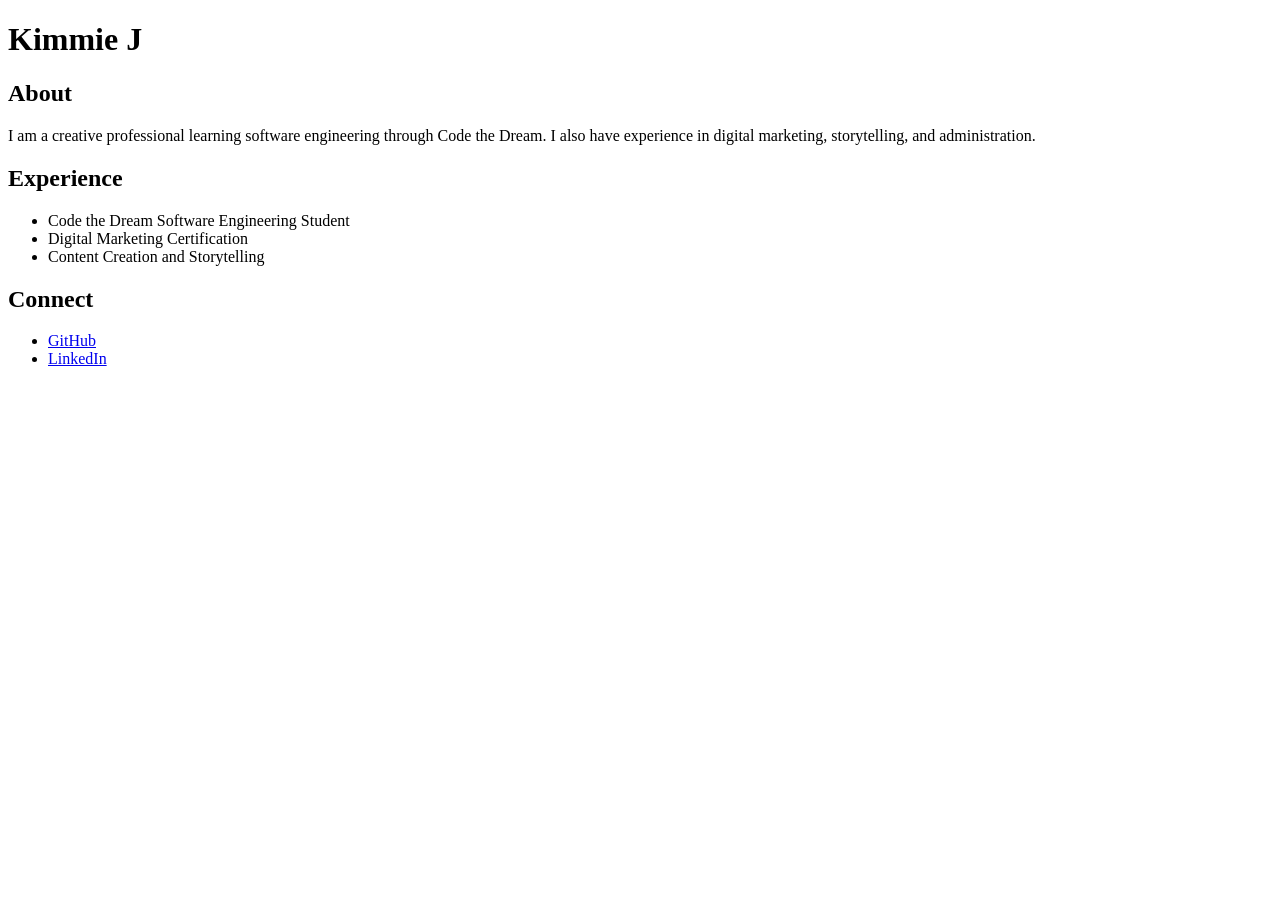
==== index.html @ 1c7cbcc1 "lesson 5 completed" ====
<!DOCTYPE html>
<html>
<head>
<title>Kimmie Portfolio</title>
<meta charset="UTF-8">
<meta name="description" content="Kimberly portfolio website">
</head>
<body>
<h1>Kimmie J</h1>
<section id="About">

    <h2>About</h2>
<p>
I am a creative professional learning software engineering through Code the Dream. I also have experience in digital marketing, storytelling, and administration.
</p>
</section>
<section id="Experience">
<h2>Experience</h2>

<ul>

    <li>Code the Dream Software Engineering Student</li>

    <li>Digital Marketing Certification</li>

    <li>Content Creation and Storytelling</li>

</ul>
</section>
<section id="Connect">

    <h2>Connect</h2>

    <ul>

        <li>
            <a href="https://github.com/kimengineer24-ux">
                GitHub
            </a>
        </li>

        <li>
            <a href="https://linkedin.com/in/Kimberly-j-millington">
                LinkedIn
            </a>
        </li>

    </ul>

</section>
</body>
</html>
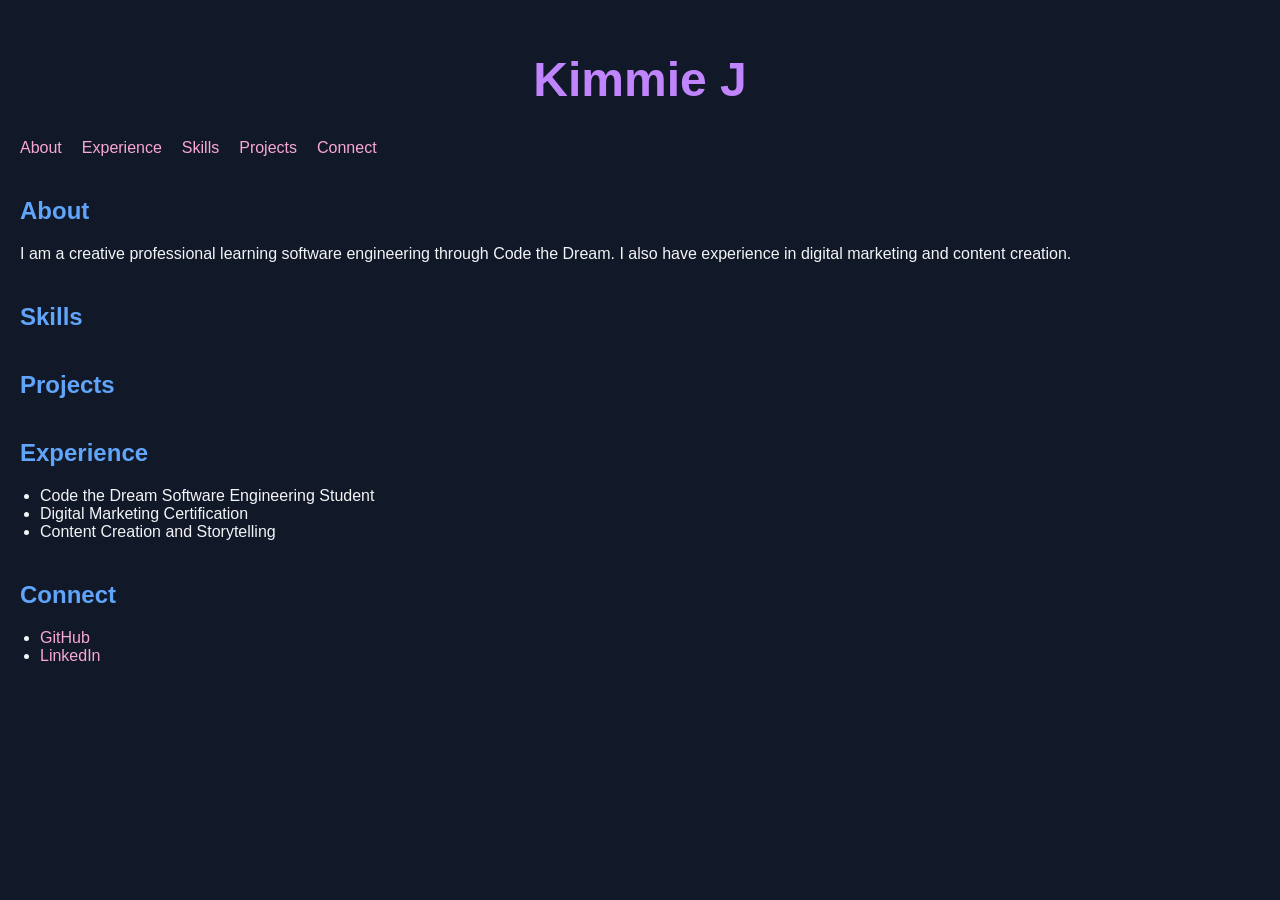
==== commit 0c4fe92a: "styling added" ====
--- a/index.html
+++ b/index.html
@@ -1,5 +1,6 @@
 <!DOCTYPE html>
 <html>
+    <link rel="stylesheet" href="css/index.css">
 <head>
 <title>Kimmie Portfolio</title>
 <meta charset="UTF-8">
@@ -7,12 +8,28 @@
 </head>
 <body>
 <h1>Kimmie J</h1>
+<nav>
+    <a href="#About">About</a>
+    <a href="#Experience">Experience</a>
+    <a href="#Skills">Skills</a>
+    <a href="#Projects">Projects</a>
+    <a href="#Connect">Connect</a>
+</nav>
 <section id="About">
+    <h2>About</h2>
 
-    <h2>About</h2>
-<p>
-I am a creative professional learning software engineering through Code the Dream. I also have experience in digital marketing, storytelling, and administration.
-</p>
+    <p>
+        I am a creative professional learning software engineering through Code the Dream. I also have experience in digital marketing and content creation.
+    </p>
+</section>
+
+<section id="Skills">
+    <h2>Skills</h2>
+</section>
+
+<section id="Projects">
+    <h2>Projects</h2>
+    <ul></ul>
 </section>
 <section id="Experience">
 <h2>Experience</h2>
--- a/css/index.css
+++ b/css/index.css
@@ -0,0 +1,37 @@
+body {
+    background-color: #111827;
+    color: #f3f4f6;
+    font-family: Arial, sans-serif;
+    margin: 0;
+    padding: 20px;
+}
+
+h1 {
+    color: #c084fc;
+    text-align: center;
+    font-size: 48px;
+}
+
+h2 {
+    color: #60a5fa;
+    margin-top: 40px;
+}
+
+nav {
+    display: flex;
+    gap: 20px;
+    margin-bottom: 30px;
+}
+
+a {
+    color: #f9a8d4;
+    text-decoration: none;
+}
+
+ul {
+    padding-left: 20px;
+}
+
+section {
+    margin-bottom: 40px;
+}
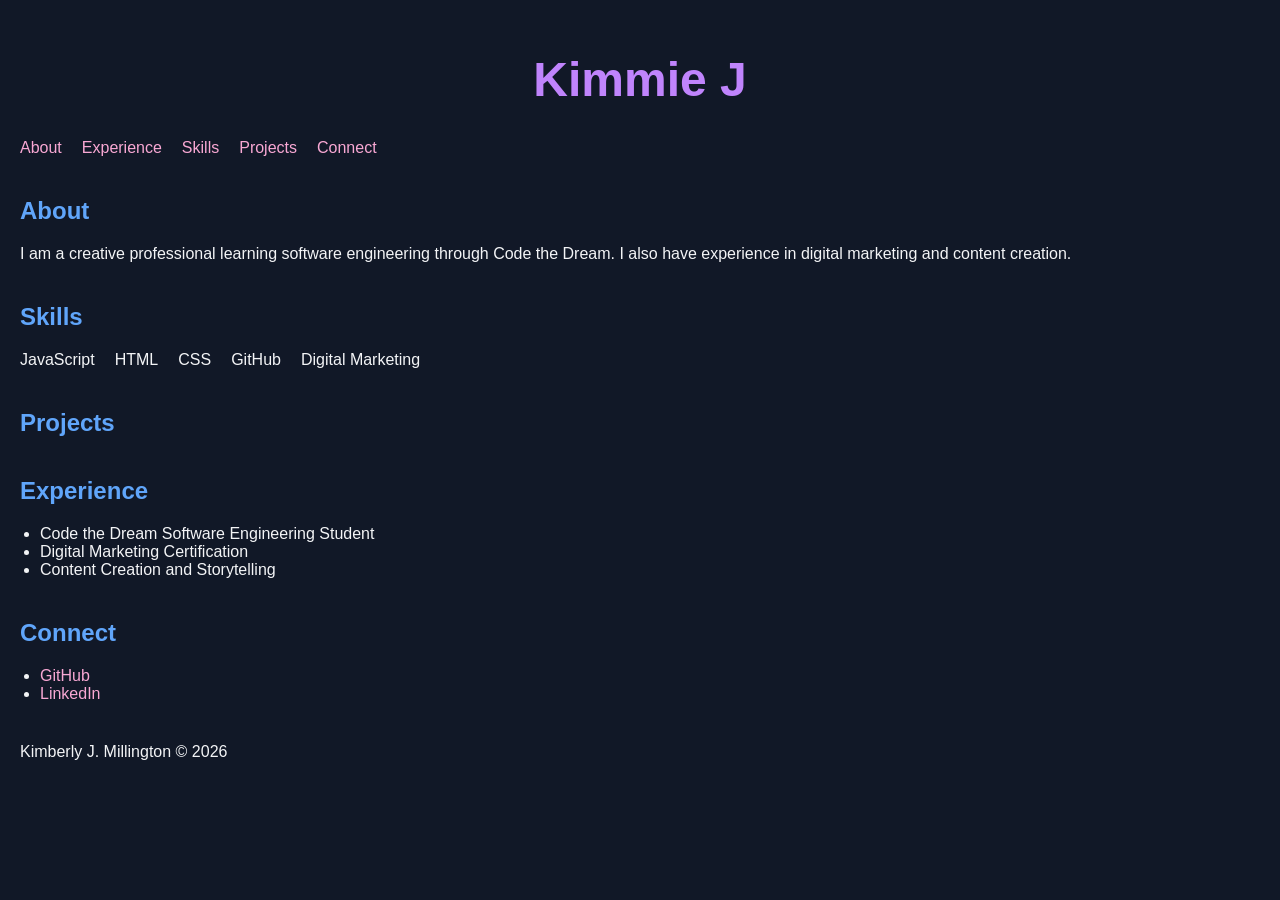
==== commit 9084885c: "Completed lesson 7" ====
--- a/index.html
+++ b/index.html
@@ -25,6 +25,7 @@
 
 <section id="Skills">
     <h2>Skills</h2>
+    <ul></ul>
 </section>
 
 <section id="Projects">
@@ -65,5 +66,6 @@
     </ul>
 
 </section>
+<script src="js/index.js"></script>
 </body>
 </html>
--- a/css/index.css
+++ b/css/index.css
@@ -34,4 +34,10 @@
 
 section {
     margin-bottom: 40px;
+}
+#Skills ul {
+    display: flex;
+    gap: 20px;
+    list-style-type: none;
+    padding: 0;
 }
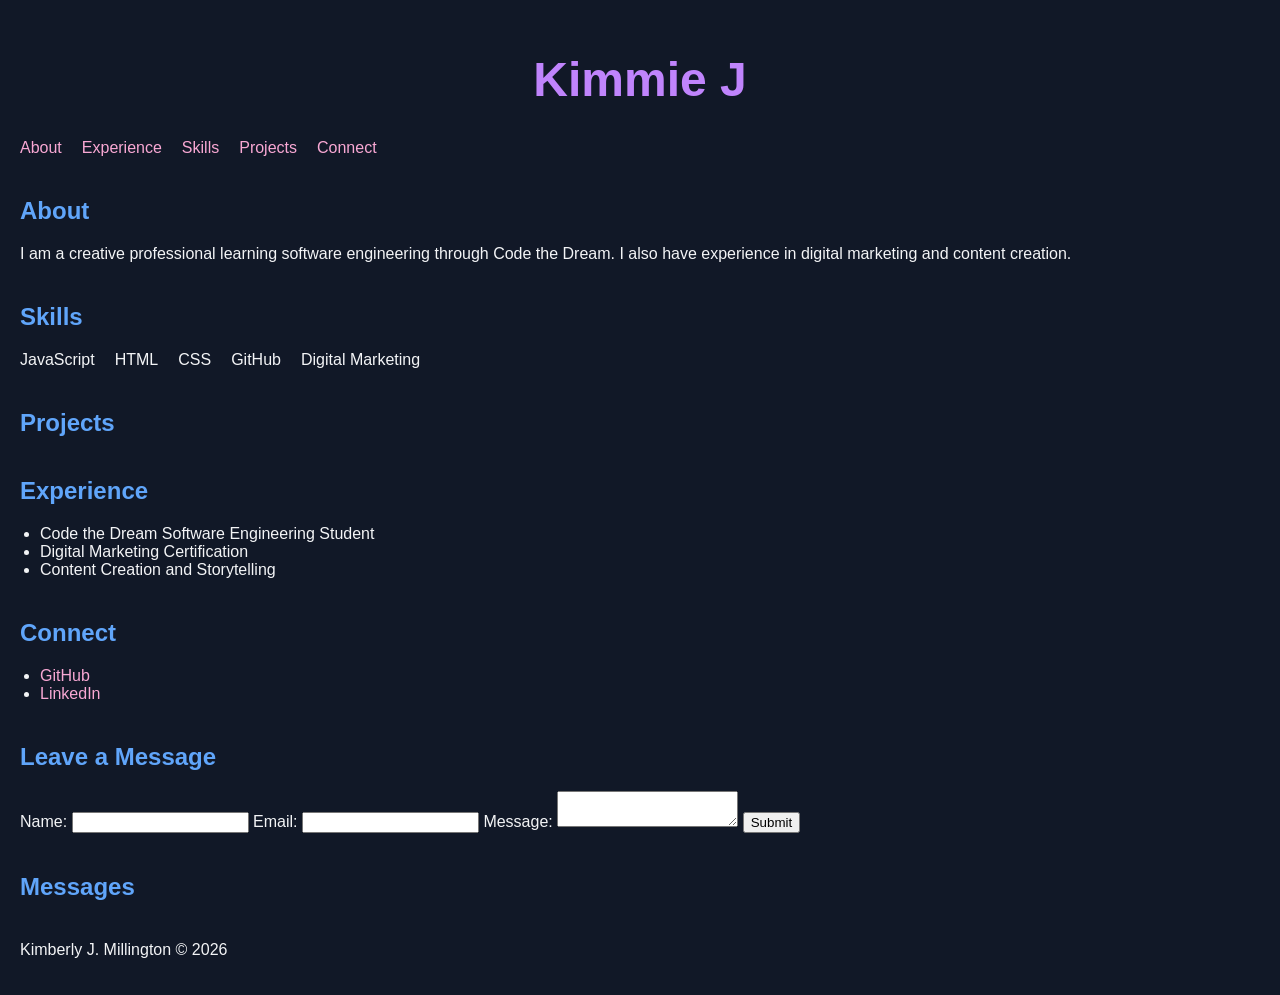
==== commit 4a6d77f8: "form and functionality added" ====
--- a/index.html
+++ b/index.html
@@ -66,6 +66,28 @@
     </ul>
 
 </section>
+
+<section>
+  <h2>Leave a Message</h2>
+
+  <form name="leave_message">
+    <label for="usersName">Name:</label>
+    <input type="text" name="usersName" required>
+
+    <label for="usersEmail">Email:</label>
+    <input type="email" name="usersEmail" required>
+
+    <label for="usersMessage">Message:</label>
+    <textarea name="usersMessage" required></textarea>
+
+    <button type="submit">Submit</button>
+  </form>
+</section>
+
+<section id="messages">
+  <h2>Messages</h2>
+  <ul></ul>
+</section>
 <script src="js/index.js"></script>
 </body>
 </html>
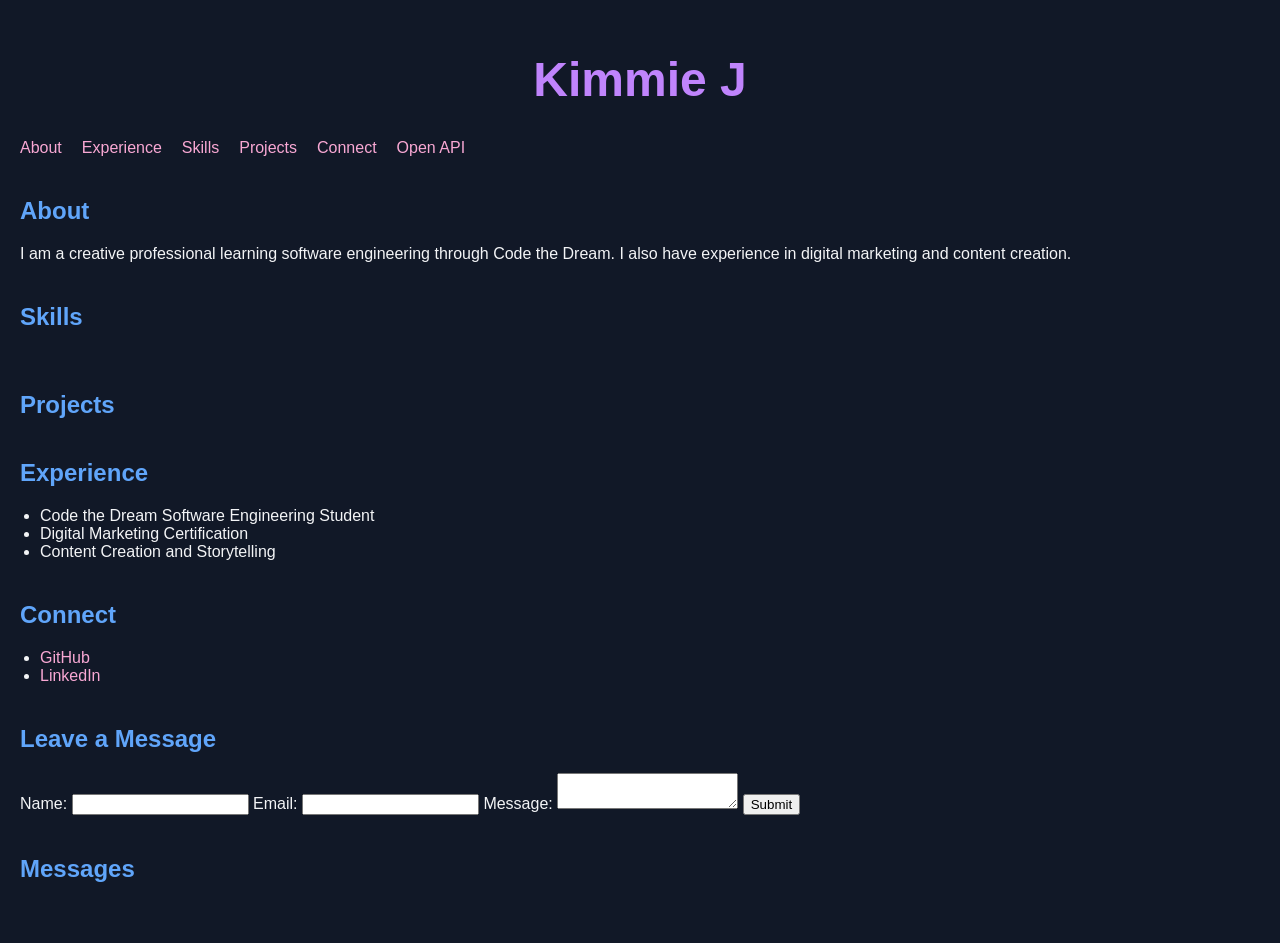
==== commit 2f9ad72e: "added open api page" ====
--- a/index.html
+++ b/index.html
@@ -14,7 +14,9 @@
     <a href="#Skills">Skills</a>
     <a href="#Projects">Projects</a>
     <a href="#Connect">Connect</a>
+    <a href="openapi.html">Open API</a>
 </nav>
+
 <section id="About">
     <h2>About</h2>
 
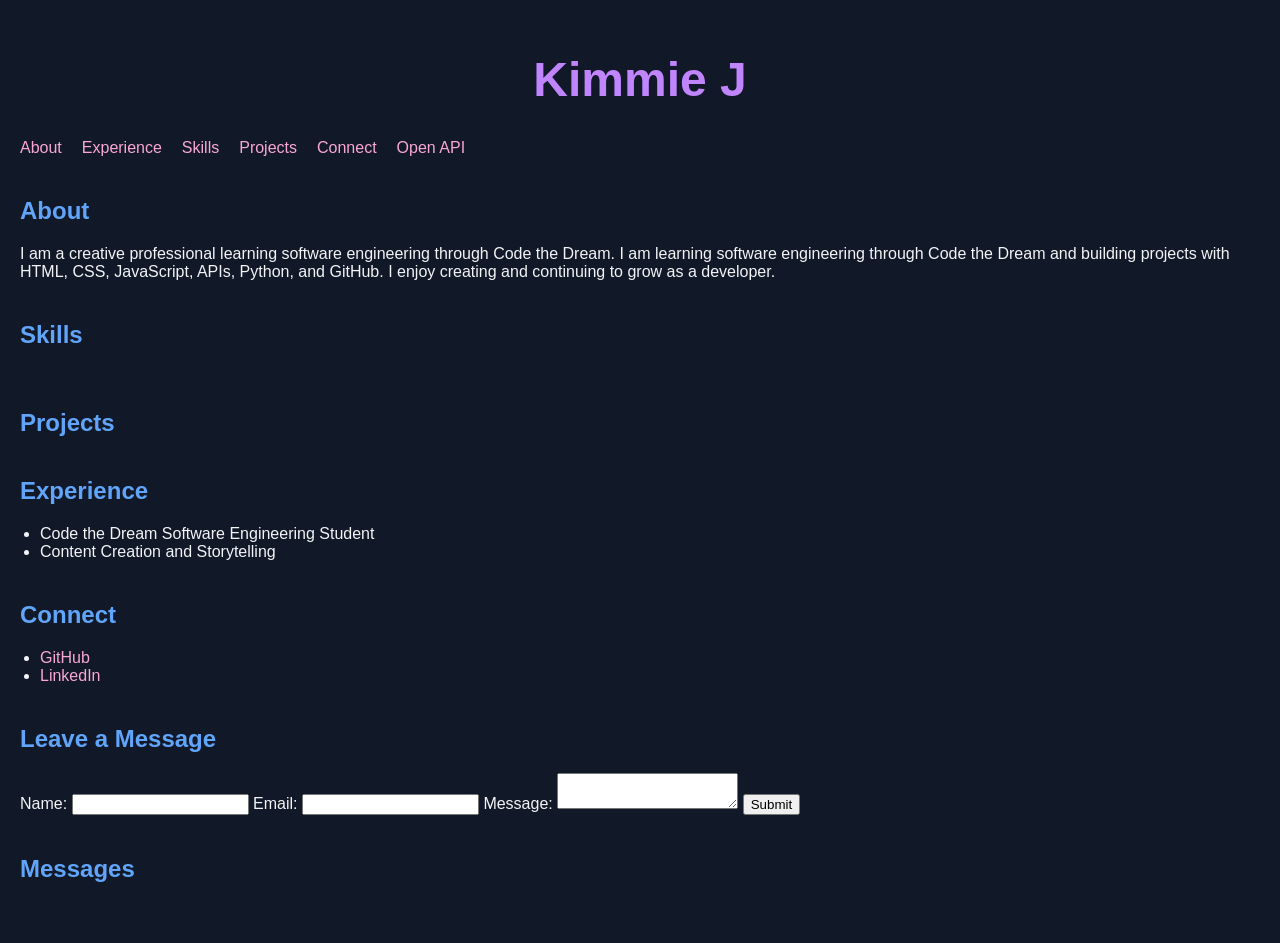
==== commit 475b447e: "Revise About section and remove marketing certification Updated the About section to reflect current" ====
--- a/index.html
+++ b/index.html
@@ -14,15 +14,14 @@
     <a href="#Skills">Skills</a>
     <a href="#Projects">Projects</a>
     <a href="#Connect">Connect</a>
-    <a href="openapi.html">Open API</a>
+ <a href="openapi.html">Open API</a>
 </nav>
 
 <section id="About">
     <h2>About</h2>
 
     <p>
-        I am a creative professional learning software engineering through Code the Dream. I also have experience in digital marketing and content creation.
-    </p>
+        I am a creative professional learning software engineering through Code the Dream. I am learning software engineering through Code the Dream and building projects with HTML, CSS, JavaScript, APIs, Python, and GitHub. I enjoy creating and continuing to grow as a developer.
 </section>
 
 <section id="Skills">
@@ -40,8 +39,6 @@
 <ul>
 
     <li>Code the Dream Software Engineering Student</li>
-
-    <li>Digital Marketing Certification</li>
 
     <li>Content Creation and Storytelling</li>
 
@@ -92,4 +89,4 @@
 </section>
 <script src="js/index.js"></script>
 </body>
-</html>+</html>
